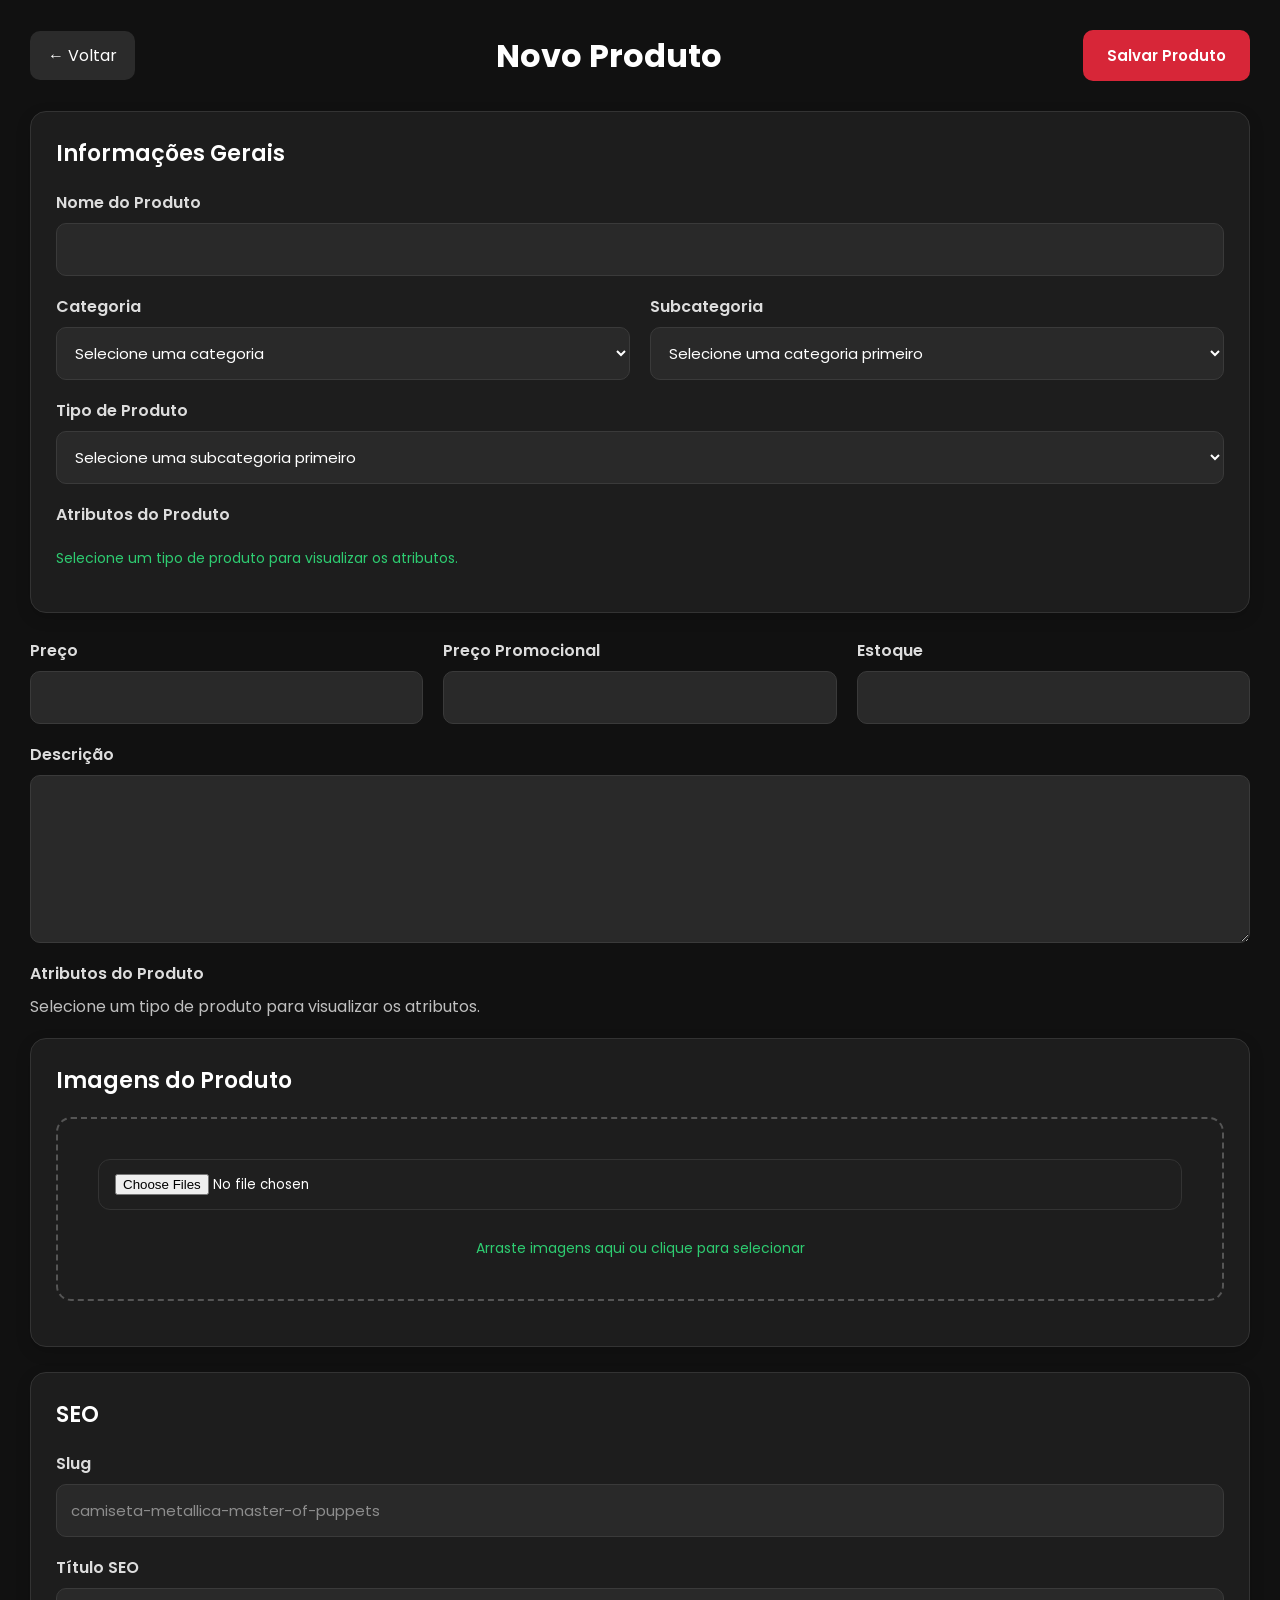
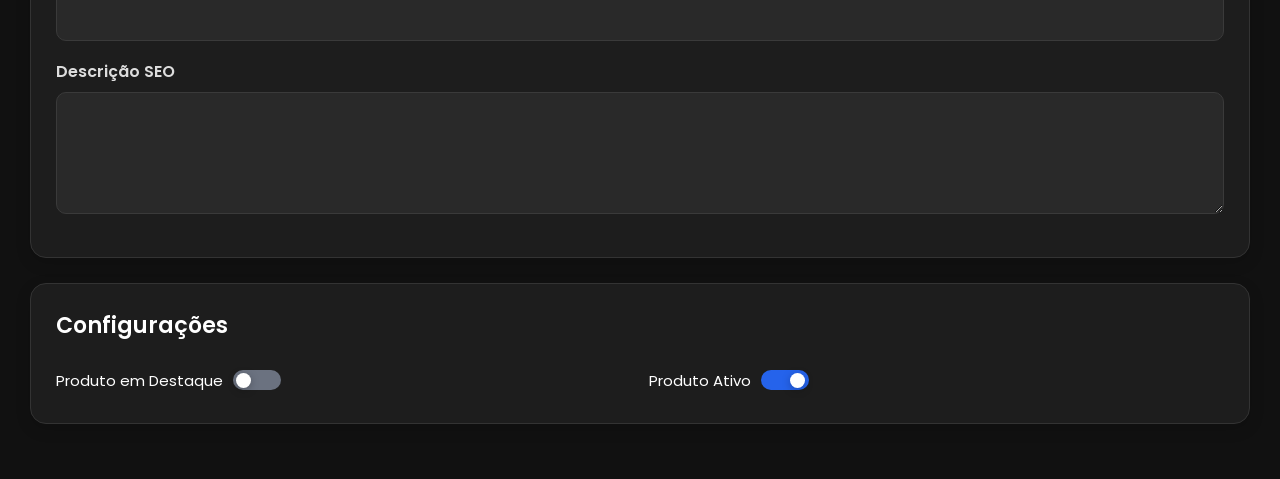
==== admin/pages/novo-produto.html @ 3acd66b8 "VitrinePro v1.9" ====
<!DOCTYPE html>
<html lang="pt-BR">

<head>

    <meta charset="UTF-8">

    <meta name="viewport" content="width=device-width, initial-scale=1.0">

    <title>Novo Produto - VitrinePro</title>

    <link rel="preconnect" href="https://fonts.googleapis.com">

    <link rel="preconnect" href="https://fonts.gstatic.com" crossorigin>

    <link href="https://fonts.googleapis.com/css2?family=Poppins:wght@300;400;500;600;700&display=swap" rel="stylesheet">

    <link rel="stylesheet" href="../css/reset.css">
    <link rel="stylesheet" href="../css/variables.css">
    <link rel="stylesheet" href="../css/global.css">
    <link rel="stylesheet" href="../css/layout.css">
    <link rel="stylesheet" href="../css/sidebar.css">
    <link rel="stylesheet" href="../css/header.css">
    <link rel="stylesheet" href="../css/mobile.css">
    <link rel="stylesheet" href="../css/novo-produto.css">
    <link rel="stylesheet" href="../css/modal.css">

</head>

<body>

<div class="novo-produto">

    <div class="topo-pagina">

        <a href="produtos.html" class="btn-voltar">

            ← Voltar

        </a>

        <h1>Novo Produto</h1>

        <button id="btnSalvarProduto" class="btn-salvar">

            Salvar Produto

        </button>

    </div>

    <div class="card">

        <h2>Informações Gerais</h2>

        <div class="campo">

            <label>Nome do Produto</label>

            <input
                type="text"
                id="nomeProduto">

        </div>

<div class="linha">

<div class="campo">

    <label>Categoria</label>

    <select id="categoriaProduto">

        <option value="">Selecione uma categoria</option>

    </select>

</div>

    <div class="campo">

    <label>Subcategoria</label>

    <select id="subcategoriaProduto">

        <option value="">
            Selecione uma categoria primeiro
        </option>

    </select>

</div>

</div>


<div class="linha">

    <div class="campo">

    <label>Tipo de Produto</label>

    <select id="tipoProduto">

        <option value="">
            Selecione uma subcategoria primeiro
        </option>

    </select>

</div>


</div>


<div
    class="campo"
    id="areaAtributosProduto">

    <label>Atributos do Produto</label>

    <div id="atributosProduto">

        <p class="atributos-vazio">
            Selecione um tipo de produto para visualizar os atributos.
        </p>

    </div>

</div>


</div>

        <div class="linha">

            <div class="campo">

                <label>Preço</label>

                <input
                    type="number"
                    id="precoProduto">

            </div>

            <div class="campo">

                <label>Preço Promocional</label>

                <input
                    type="number"
                    id="promocaoProduto">

            </div>

            <div class="campo">

                <label>Estoque</label>

                <input
                    type="number"
                    id="estoqueProduto">

            </div>

        </div>

        <div class="campo">

            <label>Descrição</label>

            <textarea
                id="descricaoProduto"
                rows="6"></textarea>

        </div>

        <div class="campo">

    <label>Atributos do Produto</label>

    <div id="atributosProduto">

        <p class="atributos-vazio">
            Selecione um tipo de produto para visualizar os atributos.
        </p>

    </div>

</div>

    </div>

        <div class="card">

        <h2>Imagens do Produto</h2>

        <div class="upload-imagens">

            <input
                type="file"
                id="imagensProduto"
                multiple
                accept="image/*">

            <p>

                Arraste imagens aqui ou clique para selecionar

            </p>

        </div>

        <div id="previewImagens" class="preview-imagens">

        </div>

    </div>


        <div class="card">

        <h2>SEO</h2>

        <div class="campo">

            <label>Slug</label>

            <input
                type="text"
                id="slugProduto"
                placeholder="camiseta-metallica-master-of-puppets">

        </div>

        <div class="campo">

            <label>Título SEO</label>

            <input
                type="text"
                id="tituloSeo">

        </div>

        <div class="campo">

            <label>Descrição SEO</label>

            <textarea
                id="descricaoSeo"
                rows="4"></textarea>

        </div>

    </div>

    <div class="card">

        <h2>Configurações</h2>

    

<div class="switches">

    <div class="switch-label">

        <span>Produto em Destaque</span>

        <label class="switch">

            <input
                type="checkbox"
                id="produtoDestaque">

            <span class="slider"></span>

        </label>

    </div>

    <div class="switch-label">

        <span>Produto Ativo</span>

        <label class="switch">

            <input
                type="checkbox"
                id="produtoAtivo"
                checked>

            <span class="slider"></span>

        </label>

    </div>

</div>

    </div>

</div>

<script src="../js/core/database.js"></script>

<script src="../js/components/modal.js"></script>

<script src="../js/produtos/localstorage.js"></script>

<script src="../js/temas/localstorage.js"></script>

<script src="../js/temas/tema-service.js"></script>

<script src="../js/produtos/formulario.js"></script>

<script src="../js/produtos/upload.js"></script>

<script src="../js/produtos/validacoes.js"></script>


</body>

</html>
---- admin/css/variables.css ----
/*=========================================
  VITRINEPRO
  VARIÁVEIS GLOBAIS
=========================================*/

:root{

    /* ========= CORES ========= */

    --color-primary:#ff2b2b;
    --color-primary-hover:#d81d1d;

    --color-background:#111111;

    --color-sidebar:#181818;

    --color-header:#1b1b1b;

    --color-card:#232323;

    --color-hover:#2f2f2f;

    --color-border:#333333;

    --color-success:#2ecc71;

    --color-warning:#f39c12;

    --color-danger:#e74c3c;

    --color-info:#3498db;

    /* ========= TEXTOS ========= */

    --text-primary:#ffffff;

    --text-secondary:#bfbfbf;

    --text-muted:#8d8d8d;

    /* ========= FONTES ========= */

    --font-family:'Poppins',sans-serif;

    --font-size-xs:12px;

    --font-size-sm:14px;

    --font-size-md:16px;

    --font-size-lg:18px;

    --font-size-xl:24px;

    --font-size-title:32px;

    /* ========= PESO ========= */

    --font-light:300;

    --font-regular:400;

    --font-medium:500;

    --font-semibold:600;

    --font-bold:700;

    /* ========= ESPAÇAMENTOS ========= */

    --space-5:5px;

    --space-10:10px;

    --space-15:15px;

    --space-20:20px;

    --space-25:25px;

    --space-30:30px;

    --space-40:40px;

    /* ========= BORDAS ========= */

    --radius-sm:8px;

    --radius-md:12px;

    --radius-lg:18px;

    --radius-xl:24px;

    --radius-round:50%;

    /* ========= SOMBRAS ========= */

    --shadow-sm:0 2px 8px rgba(0,0,0,.20);

    --shadow-md:0 6px 18px rgba(0,0,0,.25);

    --shadow-lg:0 10px 35px rgba(0,0,0,.35);

    /* ========= TRANSIÇÕES ========= */

    --transition-fast:.2s;

    --transition:.3s;

    --transition-slow:.5s;

    /* ========= SIDEBAR ========= */

    --sidebar-width:280px;

    --sidebar-mini:85px;

    --header-height:80px;

    /* SIDEBAR */

--sidebar-open:280px;

--sidebar-close:90px;

}
---- admin/css/global.css ----
/*=========================================
  GLOBAL.CSS
=========================================*/

body{

    background:var(--color-background);

    color:var(--text-primary);

    font-family:var(--font-family);

    font-size:var(--font-size-md);

    overflow-x:hidden;

}

/* Scroll */

::-webkit-scrollbar{

    width:10px;

}

::-webkit-scrollbar-track{

    background:#181818;

}

::-webkit-scrollbar-thumb{

    background:var(--color-primary);

    border-radius:20px;

}

::-webkit-scrollbar-thumb:hover{

    background:var(--color-primary-hover);

}

/* Links */

a{

    transition:var(--transition);

}

a:hover{

    color:var(--color-primary);

}

/* Botões */

button{

    transition:var(--transition);

}

button:hover{

    transform:translateY(-2px);

}

/* Inputs */

input,
textarea,
select{

    width:100%;

    background:#1f1f1f;

    color:var(--text-primary);

    border:1px solid var(--color-border);

    border-radius:var(--radius-md);

    padding:14px 16px;

    transition:var(--transition);

}

input:focus,
textarea:focus,
select:focus{

    border-color:var(--color-primary);

    box-shadow:0 0 0 3px rgba(255,43,43,.20);

}

/* Placeholder */

::placeholder{

    color:var(--text-muted);

}

/* Títulos */

h1{

    font-size:var(--font-size-title);

    font-weight:var(--font-bold);

}

h2{

    font-size:26px;

    font-weight:600;

}

h3{

    font-size:20px;

    font-weight:600;

}

p{

    color:var(--text-secondary);

    line-height:1.6;

}

/* Cards */

.card{

    background:var(--color-card);

    border:1px solid var(--color-border);

    border-radius:var(--radius-lg);

    box-shadow:var(--shadow-md);

}

/* Utilidades */

.text-center{

    text-align:center;

}

.text-right{

    text-align:right;

}

.mt-20{

    margin-top:20px;

}

.mb-20{

    margin-bottom:20px;

}
---- admin/css/layout.css ----
/*=========================================
  LAYOUT
=========================================*/


.container{

    display:grid;

    grid-template-columns:var(--sidebar-open) 1fr;

    min-height:100vh;

    transition:grid-template-columns 0.45s cubic-bezier(0.4, 0, 0.2, 1);

    background:var(--color-background);

}

/* =======================
   SIDEBAR
======================= */

.sidebar{

    background:var(--color-sidebar);

    border-right:1px solid var(--color-border);

    display:flex;

    flex-direction:column;

    position:sticky;

    top:0;

    height:100vh;

}

/* =======================
   CONTEÚDO
======================= */

.content{

    display:flex;

    flex-direction:column;

    min-height:100vh;

}

/* =======================
   HEADER
======================= */

.header{

    height:var(--header-height);

    display:flex;

    align-items:center;

    justify-content:space-between;

    padding:0 30px;

    background:var(--color-header);

    border-bottom:1px solid var(--color-border);

}

/* =======================
   TÍTULO
======================= */

.page-title{

    padding:30px;

}

.page-title p{

    margin-top:8px;

}

/* =======================
   CARDS
======================= */

.cards{

    display:grid;

    grid-template-columns:repeat(4,1fr);

    gap:20px;

    padding:0 30px 30px;

}

.card{

    min-height:130px;

    padding:25px;

    display:flex;

    flex-direction:column;

    justify-content:center;

}

.card span{

    font-size:32px;

    font-weight:700;

    color:var(--color-primary);

    margin-top:10px;

}

/* =======================
   GRID
======================= */

.dashboard-grid{

    display:grid;

    grid-template-columns:2fr 1fr;

    gap:20px;

    padding:0 30px 30px;

}

.chart{

    background:var(--color-card);

    border-radius:var(--radius-lg);

    border:1px solid var(--color-border);

    min-height:350px;

    display:flex;

    align-items:center;

    justify-content:center;

    color:var(--text-muted);

}

/* =======================
   TABELA
======================= */

.last-products{

    margin:0 30px 30px;

    background:var(--color-card);

    border-radius:var(--radius-lg);

    border:1px solid var(--color-border);

    padding:25px;

}

.last-products h2{

    margin-bottom:20px;

}

table{

    width:100%;

}

thead{

    background:#1b1b1b;

}

th{

    padding:16px;

    text-align:left;

    color:var(--text-secondary);

}

td{

    padding:16px;

    border-top:1px solid var(--color-border);

}

.container.sidebar-collapse{

    grid-template-columns:var(--sidebar-close) 1fr;

}

.container.sidebar-collapse .logo span{

    opacity:0;

    width:0;

    overflow:hidden;

}

.container.sidebar-collapse .sidebar li span{

    opacity:0;

    width:0;

    overflow:hidden;

}

.container.sidebar-collapse .sidebar li{

    justify-content:center;

    gap:0;

    padding-left:12px;

    padding-right:12px;

}

.container.sidebar-collapse .sidebar-footer button{

    font-size:0;

}

.container.sidebar-collapse .sidebar-footer button i{

    font-size:20px;

}

.logo span{

    font-size:24px;

    font-weight:700;

    color:#fff;

    opacity:1;

    width:auto;

    overflow:hidden;

    transition:
        opacity 0.25s ease,
        width 0.35s ease;

}

.sidebar li span{

    font-size:15px;

    font-weight:500;

    opacity:1;

    width:auto;

    white-space:nowrap;

    overflow:hidden;

    transition:
        opacity 0.25s ease,
        width 0.35s ease;

}
---- admin/css/sidebar.css ----
/*=========================================
  SIDEBAR
=========================================*/

.sidebar{

    background:var(--color-sidebar);

    width:100%;

    display:flex;

    flex-direction:column;

    transition:
        width 0.35s ease,
        min-width 0.35s ease,
        padding 0.35s ease;

    overflow:hidden;

}

/*=========================
LOGO
=========================*/

.logo{

    height:80px;

    margin: 10px 0 0;

    padding-bottom: 10px;

    display:flex;

    align-items:center;

    justify-content:center;

    gap:12px;

}

.logo i{

    font-size:32px;

    color:var(--color-primary);

}

.logo span{

    font-size:24px;

    font-weight:700;

    color:#fff;

}

/*=========================
MENU
=========================*/

.sidebar nav{

    flex:1;

    padding:15px 0 0;

}

.sidebar ul{

    display:flex;

    flex-direction:column;

    gap:8px;

}

/*=========================
ITENS
=========================*/

.sidebar li{

    display:flex;

    align-items:center;

    gap:18px;

    padding:12px 24px;

    margin:0 12px;

    border-radius:14px;

    cursor:pointer;

    transition:
        background 0.25s ease,
        color 0.25s ease,
        transform 0.25s ease,
        padding 0.4s ease,
        gap 0.35s ease;

    color:var(--text-secondary);

}

/*=========================
ÍCONE
=========================*/

.sidebar li i{

    width:22px;

    font-size:20px;

    text-align:center;

}

/*=========================
TEXTO
=========================*/

.sidebar li span{

    font-size:15px;

    font-weight:500;

}

/*=========================
HOVER
=========================*/

.sidebar li:hover{

    background:var(--color-hover);

    color:#fff;

    transform:translateX(5px);

}

/*=========================
ATIVO
=========================*/

.sidebar li.active{

    background:var(--color-primary);

    color:#fff;

    box-shadow:var(--shadow-md);

}

.sidebar li.active i{

    color:#fff;

}

/*=========================
RODAPÉ SIDEBAR
=========================*/

.sidebar-footer{

    padding:20px;

    border-top:1px solid var(--color-border);

}

.sidebar-footer button{

    width:100%;

    height:50px;

    border-radius:12px;

    background:#202020;

    color:#fff;

    transition:var(--transition);

}

.sidebar-footer button:hover{

    background:var(--color-primary);

}
---- admin/css/header.css ----
/*=========================================
  HEADER
=========================================*/

.header {

    display: flex;

    align-items: center;

    justify-content: space-between;

    gap: 20px;

    padding: 0 30px;

    height: 80px;

    background: var(--color-header);

    border-bottom: 1px solid var(--color-border);

    position: sticky;

    top: 0;

    z-index: 1000;

}

#paginaTemas {
    width: 100%;
    height: calc(100vh - 80px);
    border: none;
}



/*=========================
MENU
=========================*/

.menu-btn{

    width:48px;

    height:48px;

    border-radius:12px;

    background:var(--color-card);

    color:var(--text-primary);

    display:flex;

    align-items:center;

    justify-content:center;

    transition:var(--transition);

}

.menu-btn:hover{

    background:var(--color-primary);

}

/*=========================
PESQUISA
=========================*/

.search{

    flex:1;

    max-width:600px;

    display:flex;

    align-items:center;

    gap:12px;

    background:var(--color-card);

    border:1px solid var(--color-border);

    border-radius:14px;

    padding:0 18px;

    height:50px;

}

.search i{

    color:var(--text-muted);

}

.search input{

    background:transparent;

    border:none;

    box-shadow:none;

    padding:0;

    color:var(--text-primary);

}

.search input:focus{

    box-shadow:none;

}

/*=========================
LADO DIREITO
=========================*/

.header-right{

    display:flex;

    align-items:center;

    gap:15px;

}

/*=========================
BOTÕES
=========================*/

.header-right button{

    width:46px;

    height:46px;

    border-radius:12px;

    background:var(--color-card);

    color:var(--text-primary);

    display:flex;

    align-items:center;

    justify-content:center;

    transition:var(--transition);

}

.header-right button:hover{

    background:var(--color-primary);

}

/*=========================
USUÁRIO
=========================*/

.user{

    display:flex;

    align-items:center;

    gap:12px;

    background:var(--color-card);

    padding:8px 15px;

    border-radius:14px;

    border:1px solid var(--color-border);

}

.user img{

    width:45px;

    height:45px;

    border-radius:50%;

    object-fit:cover;

    border:2px solid var(--color-primary);

}

.user strong{

    display:block;

    font-size:15px;

    color:var(--text-primary);

}

.user small{

    color:var(--text-secondary);

    font-size:12px;

}
---- admin/css/mobile.css ----
.card-top{

    display:flex;

    gap: 10px;

    justify-content:space-between;

    align-items:center;

    margin-bottom:18px;

}

.card-top i{

    font-size:28px;

    color:var(--color-primary);

}

.card p{

    margin-top:12px;

    font-size:14px;

    color:var(--color-success);

}

.sidebar.active{

    left:0;

}
---- admin/css/novo-produto.css ----
/* ===================================
   NOVO PRODUTO
=================================== */

body {
    padding: 30px;
}


.topo-pagina{
    display:flex;
    justify-content:space-between;
    align-items:center;
    margin-bottom:30px;
    gap:15px;
    flex-wrap:wrap;
}

.topo-pagina h1{
    font-size:32px;
    font-weight:700;
    color:#fff;
}

.btn-voltar{
    text-decoration:none;
    color:#fff;
    background:#2b2b2b;
    padding:12px 18px;
    border-radius:10px;
    transition:.3s;
}

.btn-voltar:hover{
    background:#3b3b3b;
}

.btn-salvar{
    background:#d72638;
    color:#fff;
    border:none;
    padding:14px 24px;
    border-radius:10px;
    cursor:pointer;
    font-size:15px;
    font-weight:600;
    transition:.3s;
}

.btn-salvar:hover{
    transform:translateY(-2px);
    opacity:.9;
}

/* ===============================
   CARDS
================================ */

.card{

    background:#1d1d1d;

    border-radius:16px;

    padding:25px;

    margin-bottom:25px;

    box-shadow:0 5px 15px rgba(0,0,0,.15);

}

.card h2{

    margin-bottom:20px;

    font-size:22px;

    color:#fff;

}

/* ===============================
   CAMPOS
================================ */

.campo{

    display:flex;

    flex-direction:column;

    margin-bottom:18px;

}

.campo label{

    margin-bottom:8px;

    font-weight:600;

    color:#ddd;

}

.campo input,
.campo select,
.campo textarea{

    width:100%;

    padding:14px;

    border:1px solid #3a3a3a;

    border-radius:10px;

    background:#292929;

    color:#fff;

    font-size:15px;

}

.campo textarea{

    resize:vertical;

}

/* ===============================
   LINHAS
================================ */

.linha{

    display:grid;

    grid-template-columns:repeat(auto-fit,minmax(220px,1fr));

    gap:20px;

}

/* ===============================
   SWITCHES
================================ */

.switches{

    display:flex;

    gap:18px;

}

.switch-label{

    display:flex;

    gap: 10px;

    align-items:center;

    width:100%;

    margin:8px 0;

}

.switch-label span{

    color:#ffffff;

    font-size:15px;

    line-height:1;

    margin:0;

    font-weight: 400;

    padding:0;

}

.switch{

    position:relative;

    display:inline-block;

    width:48px;

    height:20px;

}

.switch input{

    opacity:0;

    width:0;

    height:0;

}

.slider{

    position:absolute;

    inset:0;

    background:#6b7280;

    border-radius:30px;

    transition:.3s;

    cursor:pointer;

}

.slider::before{

    content:"";

    position:absolute;

    width:15px;

    height:15px;

    left:3px;

    top:3px;

    background:#fff;

    border-radius:50%;

    transition:.3s;

    box-shadow:0 2px 8px rgba(0,0,0,.25);

}

.switch input:checked + .slider{

    background:#2563eb;

}

.switch input:checked + .slider::before{

    transform:translateX(26px);

}



/* ===============================
   UPLOAD
================================ */

.upload-imagens{

    border:2px dashed #555;

    border-radius:15px;

    padding:40px;

    text-align:center;

    cursor:pointer;

    transition:.3s;

}

.upload-imagens:hover{

    border-color:#d72638;

}

.upload-imagens input{

    margin-bottom:15px;

}

.preview-imagens{

    display:flex;

    gap:15px;

    flex-wrap:wrap;

    margin-top:20px;

}

.preview-imagens img{

    width:120px;

    height:120px;

    object-fit:cover;

    border-radius:10px;

    border:2px solid #333;

}

/* ===============================
   RESPONSIVO
================================ */

@media(max-width:768px){

    .topo-pagina{

        flex-direction:column;

        align-items:stretch;

    }

    .btn-voltar,
    .btn-salvar{

        width:100%;

        text-align:center;

    }

}

/* ===============================
   TAMANHOS E CORES
================================ */

.checks{

    display:flex;

    flex-wrap:wrap;

    gap:15px;

}

.checks label{

    display:flex;

    align-items:center;

    gap:8px;

    background:#292929;

    padding:10px 14px;

    border-radius:8px;

    cursor:pointer;

}


/* ======================================
   ATRIBUTOS DO PRODUTO
====================================== */

.grupo-atributo-produto {
    margin-bottom: 25px;
}

.atributo-titulo {
    margin-bottom: 12px;
}

.atributo-titulo strong {
    display: block;
    color: #fff;
    font-size: 18px;
    font-weight: 700;
}

.atributo-opcoes {
    display: flex;
    flex-wrap: wrap;
    gap: 10px;
}

.opcao-atributo {
    display: inline-flex !important;
    align-items: center;
    gap: 8px;
    
    width: auto !important;
    margin: 0 !important;
    padding: 9px 14px;
    
    background: #292929;
    border: 1px solid #444;
    border-radius: 8px;
    
    color: #fff !important;
    font-size: 15px !important;
    font-weight: 500 !important;
    
    cursor: pointer;
}

.opcao-atributo:hover {
    border-color: #d72638;
}

.opcao-atributo input[type="checkbox"] {
    width: 17px !important;
    height: 17px !important;
    margin: 0 !important;
    padding: 0 !important;
    accent-color: #d72638;
    
    cursor: pointer;
}

.opcao-atributo span {
    color: #fff !important;
    font-size: 15px !important;
    font-weight: 500 !important;
}

.atributo-sem-valores {
    color: #00d97e;
    font-size: 14px;
    margin: 5px 0;
}
---- admin/css/modal.css ----
/* ===========================
   MODAL
=========================== */

.modal-overlay{

    position: fixed;

    inset: 0;

    background: rgba(0,0,0,.55);

    display: none;

    justify-content: center;

    align-items: center;

    z-index: 9999;

    backdrop-filter: blur(4px);

}

.modal-overlay.active{

    display:flex;

}

.modal{

    width:420px;

    max-width:92%;

    background:#ffffff;

    border-radius:16px;

    padding:30px;

    text-align:center;

    animation:modalShow .25s ease;

    box-shadow:0 20px 60px rgba(0,0,0,.25);

}

.modal-icon{

    width:80px;

    height:80px;

    margin:auto;

    border-radius:50%;

    display:flex;

    align-items:center;

    justify-content:center;

    font-size:36px;

    margin-bottom:20px;

}

.modal-success{

    background:#e9f9ef;

    color:#1e9c4b;

}

.modal-error{

    background:#fdecec;

    color:#d93025;

}

.modal-warning{

    background:#fff6df;

    color:#f4a000;

}

.modal h2{

    font-size:24px;

    margin-bottom:10px;

}

.modal p{

    color:#666;

    line-height:1.6;

    margin-bottom:25px;

}

.modal button{

    border:none;

    padding:12px 30px;

    border-radius:10px;

    cursor:pointer;

    background:#2563eb;

    color:#fff;

    font-size:15px;

    font-weight:600;

    transition:.25s;

}

.modal button:hover{

    transform:translateY(-2px);

    opacity:.9;

}

@keyframes modalShow{

    from{

        opacity:0;

        transform:scale(.85);

    }

    to{

        opacity:1;

        transform:scale(1);

    }

}

#modalBotoes{

    display:flex;

    justify-content:center;

    gap:12px;

}

#btnCancelar{

    background:#6b7280;

}

#btnConfirmar{

    background:#dc2626;

}

/* ==========================================
FORMULÁRIO DO MODAL
========================================== */

.form-modal{

    display:flex;

    flex-direction:column;

    gap:12px;

    margin-top:20px;

}

.form-modal label{

    text-align:left;

    font-weight:600;

}

.form-modal input{

    width:100%;

    padding:14px;

    border-radius:10px;

    border:1px solid #d1d5db;

    font-size:15px;

}
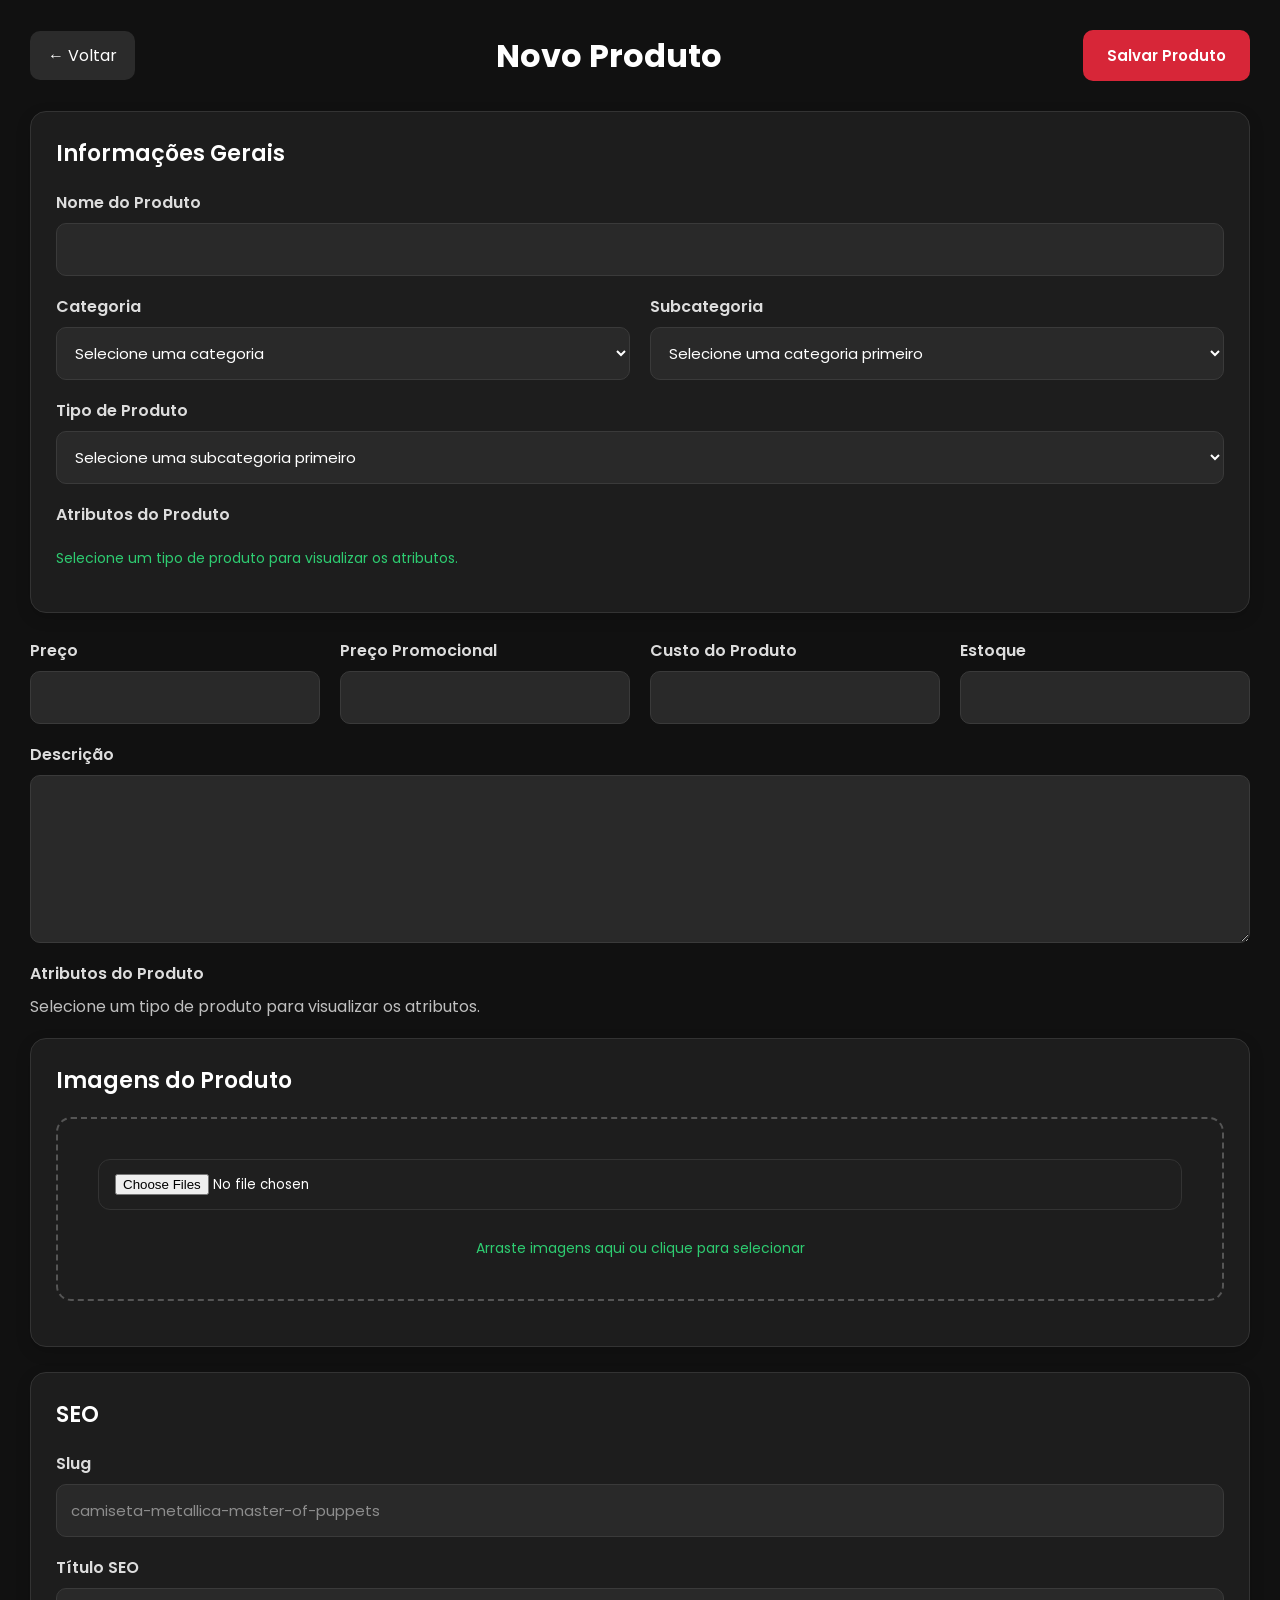
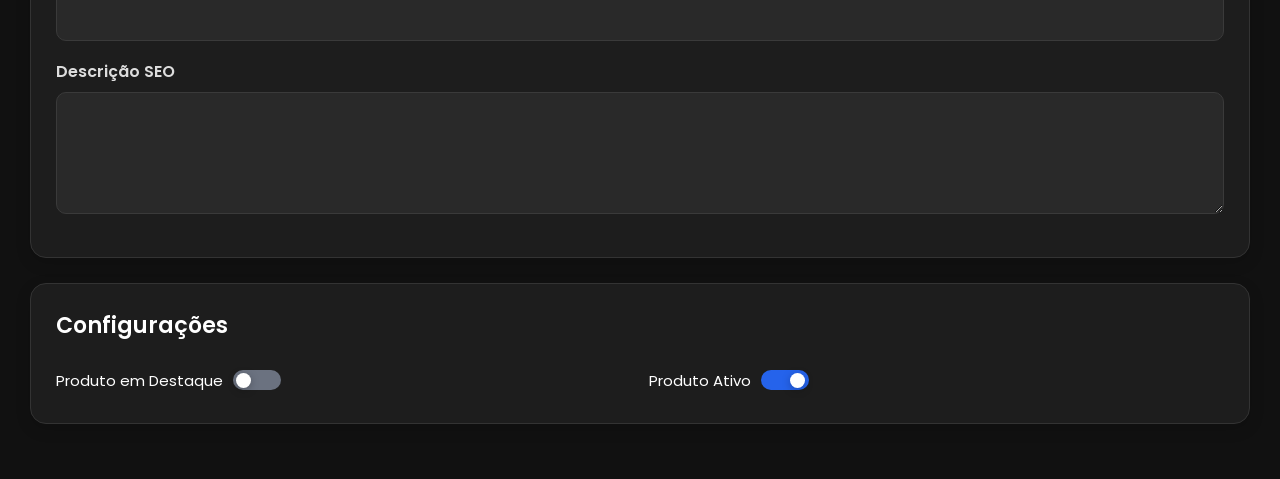
==== commit 8791ceb5: "ajuste grafico" ====
--- a/admin/pages/novo-produto.html
+++ b/admin/pages/novo-produto.html
@@ -157,6 +157,18 @@
 
             <div class="campo">
 
+        <label>Custo do Produto</label>
+
+        <input
+            type="number"
+            id="custoProduto"
+            step="0.01"
+            min="0">
+
+    </div>
+
+            <div class="campo">
+
                 <label>Estoque</label>
 
                 <input
--- a/admin/css/variables.css
+++ b/admin/css/variables.css
@@ -126,3 +126,24 @@
 
 }
 
+
+/* =========================================
+   TEMA CLARO
+========================================= */
+
+html.light-mode,
+body.light-mode{
+    --color-background:#f4f4f4;
+    --color-sidebar:#ffffff;
+    --color-header:#ffffff;
+    --color-card:#ffffff;
+    --color-hover:#eeeeee;
+    --color-border:#dddddd;
+    --text-primary:#222222;
+    --text-secondary:#555555;
+    --text-muted:#777777;
+
+    --shadow-sm:0 2px 8px rgba(0,0,0,.08);
+    --shadow-md:0 6px 18px rgba(0,0,0,.12);
+    --shadow-lg:0 10px 35px rgba(0,0,0,.15);
+}
--- a/admin/css/layout.css
+++ b/admin/css/layout.css
@@ -2,7 +2,6 @@
   LAYOUT
 =========================================*/
 
-
 .container{
 
     display:grid;
@@ -37,6 +36,8 @@
 
     height:100vh;
 
+    z-index:1000;
+
 }
 
 /* =======================
@@ -141,7 +142,7 @@
 
     display:grid;
 
-    grid-template-columns:2fr 1fr;
+    grid-template-columns:1fr 2fr;
 
     gap:20px;
 
@@ -311,4 +312,275 @@
         opacity 0.25s ease,
         width 0.35s ease;
 
-}+}
+
+/*=========================================
+  SIDEBAR MOBILE
+=========================================*/
+
+@media (max-width: 768px){
+
+    /* =========================================
+   PESQUISA MOBILE
+========================================= */
+
+.search{
+    position:relative;
+    width:48px;
+    max-width: 48px!important;
+    height:48px;
+    z-index:10002;
+    padding: 0!important;
+}
+
+.search i{
+
+    width:48px;
+    height:48px;
+
+    display:flex;
+    align-items:center;
+    justify-content:center;
+
+    cursor:pointer;
+
+    z-index:2;
+}
+
+/* Pesquisa fechada */
+
+.search input{
+    position:FIXED;
+
+    top:0;
+    right:0;
+
+    width:48px;
+    height:48px;
+
+    opacity:0;
+
+    border:none;
+    outline:none;
+
+    padding:0 48px 0 15px;
+
+    pointer-events:none;
+
+    transition:
+        width 0.35s ease,
+        opacity 0.25s ease;
+}
+
+/* Pesquisa aberta */
+
+.search.active{
+    position:absolute;
+
+    top:0;
+
+    width:100vw;
+    height:80px;
+
+    z-index:10003;
+}
+
+.search.active input{
+
+    width:100%;
+    height:80PX;
+
+    opacity:1;
+
+
+    background:var(--color-header);
+
+    color:#fff;
+
+    border:none;
+
+    padding-left:80px;
+    padding-right:20px;
+}
+
+.search.active i{
+    z-index:3;
+    left: auto;
+    right: 45px;
+    position: fixed;
+}
+
+    .dashboard-grid {
+    grid-template-columns: repeat(auto-fit, minmax(240px, 1fr));
+}
+
+    .container{
+        display:block;
+        position:relative;
+        min-height:100vh;
+    }
+
+    .sidebar{
+
+        position:fixed;
+
+        top:0;
+        left:-280px;
+
+        width:260px;
+        min-width:260px;
+
+        height:100vh;
+
+        z-index:10000;
+
+        transition:left 0.35s ease;
+
+    }
+
+    .sidebar.active{
+
+        left:0;
+
+    }
+
+    .content{
+
+        width:100%;
+        min-height:100vh;
+
+    }
+
+    .menu-btn{
+    width:48px !important;
+    height:48px !important;
+
+    min-width:48px !important;
+    min-height:48px !important;
+
+    display:flex;
+    align-items:center;
+    justify-content:center;
+
+    padding:0 !important;
+}
+
+.user {
+    gap: 0px!important;
+    background: transparent!important;
+    padding: 0px!important;
+    border-radius: 0px!important;
+    border: 0px!important;
+}
+
+.user small {
+display: none!important;
+
+}
+
+.user strong {
+    display: none!important;
+}
+
+}
+
+/* =========================================
+   SUGESTÕES DE BUSCA
+========================================= */
+
+.sugestoes-busca {
+
+    position: absolute;
+
+    top: calc(100% + 5px);
+    left: 0;
+
+    width: 100%;
+
+    background: var(--color-card);
+
+    border: 1px solid var(--color-border);
+
+    border-radius: 12px;
+
+    box-shadow: var(--shadow-md);
+
+    overflow: hidden;
+
+    display: none;
+
+    z-index: 10010;
+}
+
+
+/* ITEM */
+
+.sugestao-item {
+
+    display: flex;
+
+    align-items: center;
+
+    gap: 12px;
+
+    padding: 14px 18px;
+
+    color: var(--text-secondary);
+
+    cursor: pointer;
+
+    transition: background .2s ease,
+                color .2s ease;
+}
+
+
+/* ÍCONE */
+
+.sugestao-item i {
+
+    width: 22px;
+
+    text-align: center;
+
+    color: var(--color-primary);
+}
+
+
+/* HOVER */
+
+.sugestao-item:hover {
+
+    background: var(--color-hover);
+
+    color: #fff;
+}
+
+
+/* TEXTO */
+
+.sugestao-item span {
+
+    font-size: 14px;
+
+}
+
+
+/* MOBILE */
+
+@media (max-width: 768px) {
+
+    .search.active .sugestoes-busca {
+
+        top: 80px;
+
+        left: 0;
+
+        width: 100vw;
+
+        border-radius: 0 0 12px 12px;
+
+    }
+
+}
+
+
--- a/admin/css/sidebar.css
+++ b/admin/css/sidebar.css
@@ -57,7 +57,7 @@
 
     font-weight:700;
 
-    color:#fff;
+    color: var(--color-primary);
 
 }
 
@@ -206,4 +206,50 @@
 
     background:var(--color-primary);
 
-}+}
+
+/*=========================================
+  SIDEBAR MOBILE
+=========================================*/
+
+@media (max-width: 768px){
+
+    .container{
+        display:block;
+        position:relative;
+        min-height:100vh;
+    }
+
+
+    .sidebar{
+
+        position:fixed;
+
+        top:0;
+        left:-280px;
+
+        width:260px;
+        min-width:260px;
+
+        height:100vh;
+
+        z-index:10000;
+
+        transition:left 0.45s cubic-bezier(0.4, 0, 0.2, 1);
+
+    }
+
+    .sidebar.active{
+
+        left:0;
+
+    }
+
+    .content{
+
+        width:100%;
+        min-height:100vh;
+
+    }
+
+}
--- a/admin/css/header.css
+++ b/admin/css/header.css
@@ -14,7 +14,7 @@
 
     padding: 0 30px;
 
-    height: 80px;
+    height: 85px;
 
     background: var(--color-header);
 
@@ -76,10 +76,10 @@
 
     flex:1;
 
-    max-width:600px;
-
     display:flex;
 
+    flex-direction: row-reverse;
+
     align-items:center;
 
     gap:12px;
@@ -99,6 +99,7 @@
 .search i{
 
     color:var(--text-muted);
+        cursor: pointer;
 
 }
 
@@ -221,3 +222,260 @@
     font-size:12px;
 
 }
+
+/* =========================================
+   RESULTADOS DA BUSCA
+========================================= */
+
+.sugestoes-busca {
+
+    position: absolute;
+
+    top: calc(100% + 8px);
+
+    left: 0;
+
+    width: 100%;
+
+    max-height: 400px;
+
+    overflow-y: auto;
+
+    background: #202020;
+
+    border: 1px solid #333;
+
+    border-radius: 12px;
+
+    box-shadow: 0 10px 30px rgba(0,0,0,.35);
+
+    z-index: 9999;
+
+    display: none;
+
+}
+
+
+/* =========================================
+   CADA RESULTADO
+========================================= */
+
+.sugestao-item {
+
+    width: 100%;
+
+    min-height: 58px;
+
+    padding: 12px 15px;
+
+    box-sizing: border-box;
+
+    display: flex;
+
+    align-items: center;
+
+    gap: 12px;
+
+    color: #fff;
+
+    cursor: pointer;
+
+    transition:
+        background .2s ease,
+        padding .2s ease;
+
+}
+
+
+/* ÍCONE */
+
+.sugestao-item > i {
+
+    flex-shrink: 0;
+
+    width: 22px;
+
+    text-align: center;
+
+    color: var(--color-primary);
+
+    font-size: 17px;
+
+}
+
+
+/* ÁREA DO TEXTO */
+
+.sugestao-item > div {
+
+    min-width: 0;
+
+    flex: 1;
+
+    display: flex;
+
+    flex-direction: column;
+
+    gap: 3px;
+
+}
+
+
+/* NOME */
+
+.sugestao-item strong {
+
+    display: block;
+
+    color: #fff;
+
+    font-size: 14px;
+
+    font-weight: 500;
+
+    overflow: hidden;
+
+    text-overflow: ellipsis;
+
+    white-space: nowrap;
+
+}
+
+
+/* INFORMAÇÃO SECUNDÁRIA */
+
+.sugestao-item small {
+
+    display: block;
+
+    color: #999;
+
+    font-size: 12px;
+
+    overflow: hidden;
+
+    text-overflow: ellipsis;
+
+    white-space: nowrap;
+
+}
+
+
+/* HOVER */
+
+.sugestao-item:hover {
+
+    background: #2b2b2b;
+
+}
+
+
+/* =========================================
+   SCROLL
+========================================= */
+
+.sugestoes-busca::-webkit-scrollbar {
+
+    width: 6px;
+
+}
+
+.sugestoes-busca::-webkit-scrollbar-track {
+
+    background: transparent;
+
+}
+
+.sugestoes-busca::-webkit-scrollbar-thumb {
+
+    background: #444;
+
+    border-radius: 10px;
+
+}
+
+
+/* =========================================
+   TABLET
+========================================= */
+
+@media (max-width: 768px) {
+
+    .sugestoes-busca {
+
+        position: fixed;
+
+        top: 80px;
+
+        left: 10px;
+
+        right: 10px;
+
+        width: auto;
+
+        max-height: calc(100vh - 100px);
+
+        border-radius: 12px;
+
+    }
+
+    .sugestao-item {
+
+        min-height: 60px;
+
+        padding: 13px 15px;
+
+    }
+
+}
+
+
+/* =========================================
+   CELULAR
+========================================= */
+
+@media (max-width: 480px) {
+
+    .sugestoes-busca {
+
+        top: 70px;
+
+        left: 8px;
+
+        right: 8px;
+
+        max-height: calc(100vh - 85px);
+
+    }
+
+    .sugestao-item {
+
+        min-height: 56px;
+
+        padding: 11px 13px;
+
+        gap: 10px;
+
+    }
+
+    .sugestao-item > i {
+
+        width: 20px;
+
+        font-size: 16px;
+
+    }
+
+    .sugestao-item strong {
+
+        font-size: 13px;
+
+    }
+
+    .sugestao-item small {
+
+        font-size: 11px;
+
+    }
+
+}
--- a/admin/css/mobile.css
+++ b/admin/css/mobile.css
@@ -30,8 +30,39 @@
 
 }
 
-.sidebar.active{
+/* =========================================
+   TABELA RESPONSIVA - MOBILE
+========================================= */
 
-    left:0;
+@media (max-width: 768px){
+
+    .last-products{
+        margin:0 24px 24px;
+        padding:16px;
+        overflow:hidden;
+    }
+
+    .last-products h2{
+        font-size:22px;
+        margin-bottom:16px;
+    }
+
+    .last-products table{
+        width:100%;
+        min-width:600px;
+        border-collapse:collapse;
+    }
+
+    .last-products{
+        overflow-x:auto;
+        -webkit-overflow-scrolling:touch;
+    }
+
+    .last-products th,
+    .last-products td{
+        padding:12px 14px;
+        white-space:nowrap;
+        font-size:14px;
+    }
 
 }
--- a/admin/css/novo-produto.css
+++ b/admin/css/novo-produto.css
@@ -6,6 +6,11 @@
     padding: 30px;
 }
 
+html.light-mode,
+html.light-mode body{
+    background:#f4f4f4;
+    color:#222;
+}
 
 .topo-pagina{
     display:flex;
@@ -448,3 +453,157 @@
     font-size: 14px;
     margin: 5px 0;
 }
+
+/* =========================================
+   TEMA CLARO - NOVO PRODUTO
+========================================= */
+
+body.light-mode .topo-pagina h1{
+
+    color:var(--text-primary);
+
+}
+
+body.light-mode .btn-voltar{
+
+    background:#e5e5e5;
+
+    color:var(--text-primary);
+
+}
+
+body.light-mode .btn-voltar:hover{
+
+    background:#dcdcdc;
+
+}
+
+
+/* =========================================
+   CARDS
+========================================= */
+
+body.light-mode .card{
+
+    background:var(--color-card);
+
+    color:var(--text-primary);
+
+    box-shadow:var(--shadow-sm);
+
+}
+
+body.light-mode .card h2{
+
+    color:var(--text-primary);
+
+}
+
+
+/* =========================================
+   CAMPOS
+========================================= */
+
+body.light-mode .campo label{
+
+    color:var(--text-primary);
+
+}
+
+html.light-mode .campo input,
+html.light-mode .campo select,
+html.light-mode .campo textarea{
+    background:#f8f8f8;
+    color:#222222;
+    border-color:#dddddd;
+}
+
+body.light-mode .campo input,
+body.light-mode .campo select,
+body.light-mode .campo textarea{
+    background:#f8f8f8;
+    color:var(--text-primary);
+    border-color:var(--color-border);
+}
+
+
+/* =========================================
+   SWITCHES
+========================================= */
+
+body.light-mode .switch-label{
+
+    color:var(--text-primary);
+
+}
+
+body.light-mode .switch-label span{
+
+    color:var(--text-primary);
+
+}
+
+
+/* =========================================
+   UPLOAD
+========================================= */
+
+body.light-mode .upload-imagens{
+
+    border-color:#bdbdbd;
+
+    color:var(--text-secondary);
+
+}
+
+body.light-mode .preview-imagens img{
+
+    border-color:var(--color-border);
+
+}
+
+
+/* =========================================
+   TAMANHOS / CORES
+========================================= */
+
+body.light-mode .checks label{
+
+    background:#eeeeee;
+
+    color:var(--text-primary);
+
+}
+
+
+/* =========================================
+   ATRIBUTOS
+========================================= */
+
+body.light-mode .atributo-titulo strong{
+
+    color:var(--text-primary);
+
+}
+
+body.light-mode .opcao-atributo{
+
+    background:#eeeeee;
+
+    border-color:#d5d5d5;
+
+    color:var(--text-primary) !important;
+
+}
+
+body.light-mode .opcao-atributo span{
+
+    color:var(--text-primary) !important;
+
+}
+
+body.light-mode .opcao-atributo:hover{
+
+    border-color:#d72638;
+
+}
